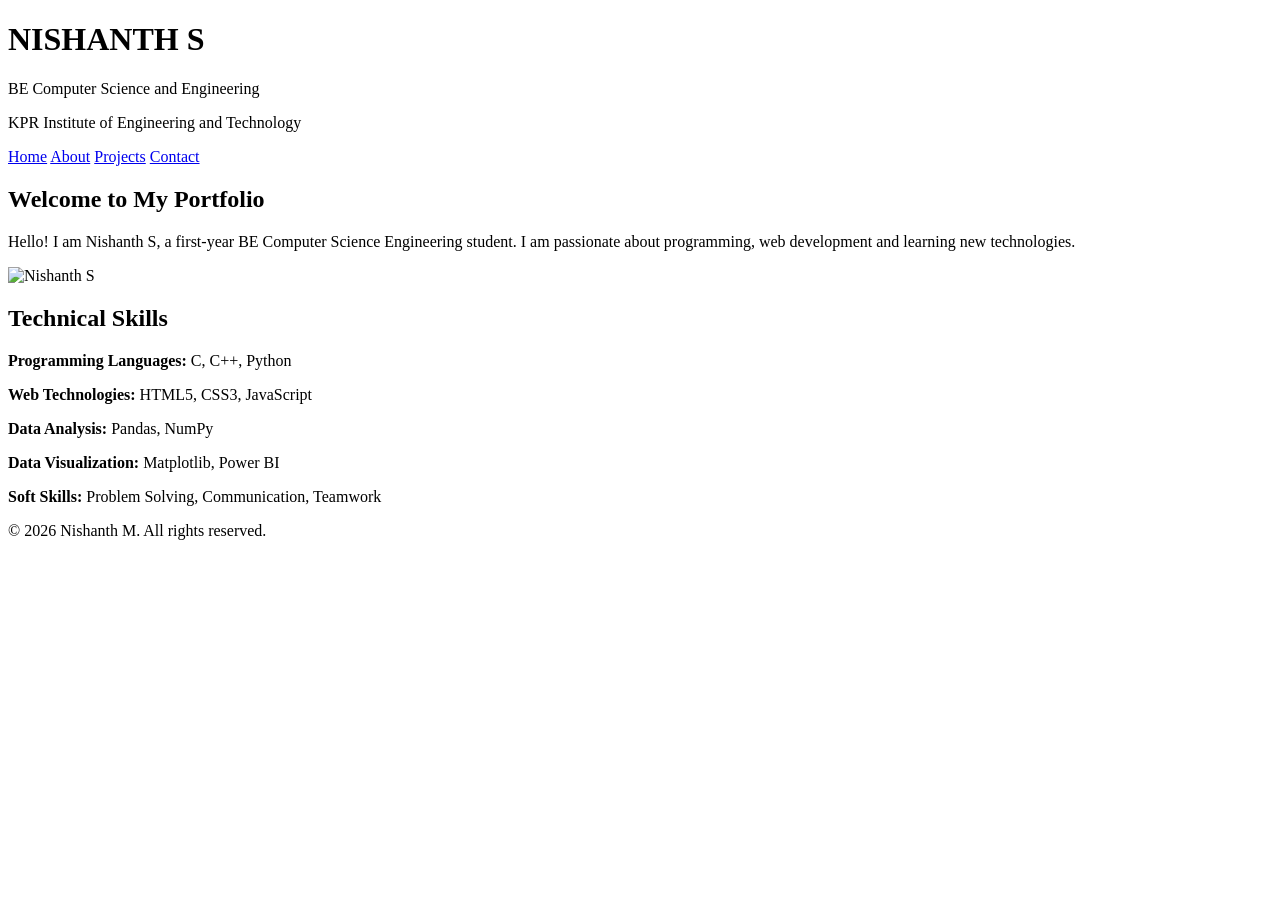
==== index.html @ 90b85fd9 "Create index.html" ====
<!DOCTYPE html>
<html>
    <head>
        <meta charset="UTF-8">
        <meta name="viewport" content="width=device-width, initial-scale=1.0">
        <meta name="description" content="Portfolio website of Nishanth S">
        <meta name="author" content="Nishanth S">
        <title>Nishanth Portfolio</title>
        <link rel="stylesheet" href="style.css">
    </head>
</html>
<body>

        <header>
            <h1>NISHANTH S</h1>
            <p> BE Computer Science and Engineering</p>
            <p>KPR Institute of Engineering and Technology</p>
        </header>
        <nav>
            <a href="index.html">Home</a>
            <a href="about.html">About</a>
            <a href="project.html">Projects</a>
            <a href="contact.html">Contact</a>
        </nav>
        <main>
            <section>
                <h2>Welcome to My Portfolio</h2>
                <p>Hello! I am Nishanth S, a first-year BE Computer Science
                    Engineering student. I am passionate about programming,
                    web development and learning new technologies.
                </p>
                <img src="nishanth.png" alt="Nishanth S" style="width: 200px; height: auto;">
            </section>
            <section>
                <h2>Technical Skills</h2>

                    <p><strong>Programming Languages:</strong> C, C++, Python</p>

                    <p><strong>Web Technologies:</strong> HTML5, CSS3, JavaScript</p>

                    <p><strong>Data Analysis:</strong> Pandas, NumPy</p>

                    <p><strong>Data Visualization:</strong> Matplotlib, Power BI</p>

                    <p><strong>Soft Skills:</strong> Problem Solving, Communication, Teamwork</p>
            </section>
        </main>
        <footer>
            <p>&copy; 2026 Nishanth M. All rights reserved.</p>
        </footer>
</body>
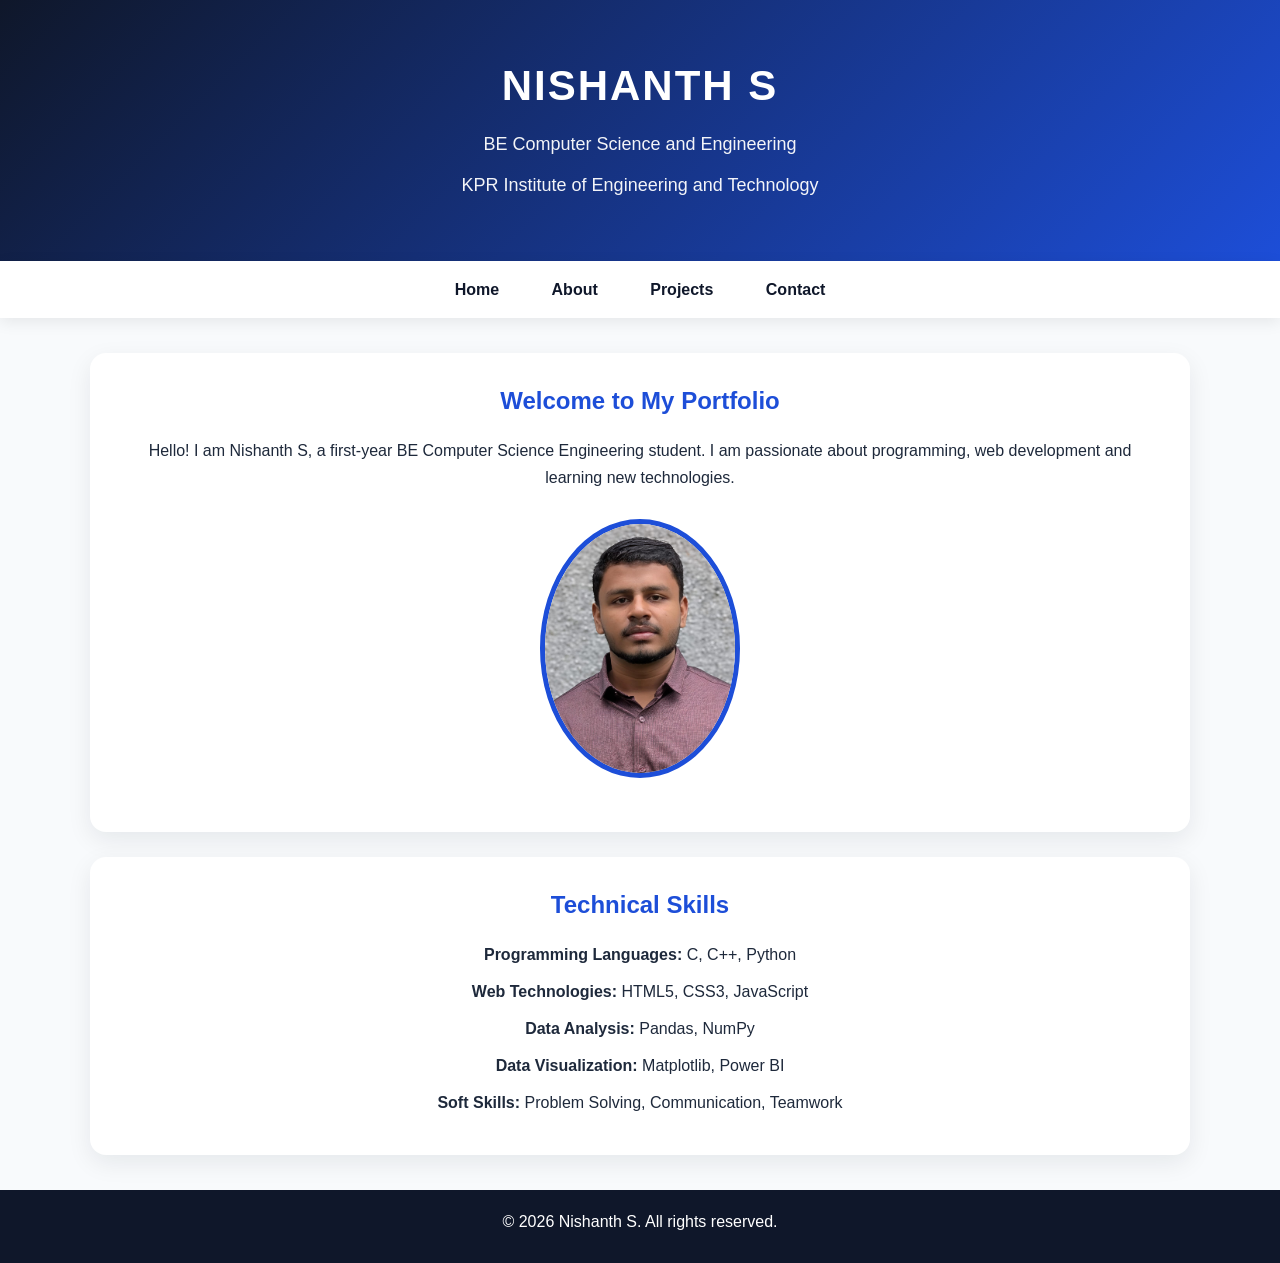
==== commit cdab4c43: "Update index.html" ====
--- a/index.html
+++ b/index.html
@@ -29,7 +29,7 @@
                     Engineering student. I am passionate about programming,
                     web development and learning new technologies.
                 </p>
-                <img src="nishanth.png" alt="Nishanth S" style="width: 200px; height: auto;">
+                <img src="nishanth.jpg.jpeg" alt="Nishanth S" style="width: 200px; height: auto;">
             </section>
             <section>
                 <h2>Technical Skills</h2>
@@ -46,6 +46,6 @@
             </section>
         </main>
         <footer>
-            <p>&copy; 2026 Nishanth M. All rights reserved.</p>
+            <p>&copy; 2026 Nishanth S. All rights reserved.</p>
         </footer>
 </body>
--- a/style.css
+++ b/style.css
@@ -0,0 +1,222 @@
+*{
+    margin:0;
+    padding:0;
+    box-sizing:border-box;
+}
+
+body{
+    font-family: "Segoe UI", Arial, sans-serif;
+    background:#f8fafc;
+    color:#1e293b;
+    line-height:1.7;
+}
+
+header{
+    background:linear-gradient(135deg,#0f172a,#1d4ed8);
+    color:white;
+    text-align:center;
+    padding:50px 20px;
+}
+
+header h1{
+    font-size:42px;
+    letter-spacing:2px;
+    margin-bottom:8px;
+}
+
+header p{
+    font-size:18px;
+    opacity:0.95;
+}
+
+nav{
+    background:white;
+    text-align:center;
+    padding:15px;
+    box-shadow:0 4px 15px rgba(0,0,0,0.08);
+    position:sticky;
+    top:0;
+    z-index:100;
+}
+
+nav a{
+    color:#0f172a;
+    text-decoration:none;
+    margin:0 10px;
+    font-weight:600;
+    padding:8px 14px;
+    border-radius:20px;
+}
+
+nav a:hover,
+nav a:focus{
+    background:#1d4ed8;
+    color:white;
+}
+
+main{
+    width:86%;
+    max-width:1100px;
+    margin:35px auto;
+}
+
+section{
+    background:white;
+    padding:28px;
+    margin-bottom:25px;
+    border-radius:16px;
+    text-align:center;
+    box-shadow:0 8px 25px rgba(15,23,42,0.08);
+}
+
+h2{
+    color:#1d4ed8;
+    margin-bottom:15px;
+}
+
+h3{
+    color:#0f172a;
+    margin-bottom:10px;
+}
+
+p{
+    margin-bottom:10px;
+}
+
+img{
+    width:180px;
+    height:180px;
+    object-fit:cover;
+    border-radius:50%;
+    border:5px solid #1d4ed8;
+    margin:18px 0;
+}
+
+ul{
+    display:inline-block;
+    text-align:left;
+    list-style-position:inside;
+    margin-top:10px;
+}
+
+li{
+    margin:7px 0;
+}
+
+table{
+    width:100%;
+    border-collapse:collapse;
+    margin-top:15px;
+    overflow:hidden;
+}
+
+th{
+    background:#1d4ed8;
+    color:white;
+}
+
+td, th{
+    padding:12px;
+    border:1px solid #cbd5e1;
+    text-align:center;
+}
+
+article{
+    background:#f8fafc;
+    padding:20px;
+    margin:18px 0;
+    border-left:6px solid #1d4ed8;
+    border-radius:12px;
+    text-align:left;
+}
+
+article:hover{
+    transform:translateY(-4px);
+    transition:0.3s;
+    box-shadow:0 8px 20px rgba(0,0,0,0.12);
+}
+
+form{
+    max-width:520px;
+    margin:auto;
+    display:flex;
+    flex-direction:column;
+    text-align:left;
+}
+
+label{
+    margin-top:12px;
+    font-weight:600;
+}
+
+input,
+textarea{
+    padding:12px;
+    margin-top:6px;
+    border:1px solid #94a3b8;
+    border-radius:8px;
+    font-size:15px;
+}
+
+input:focus,
+textarea:focus{
+    outline:3px solid #93c5fd;
+    border-color:#1d4ed8;
+}
+
+button{
+    margin-top:18px;
+    padding:13px;
+    background:#1d4ed8;
+    color:white;
+    border:none;
+    border-radius:25px;
+    cursor:pointer;
+    font-size:16px;
+    font-weight:bold;
+}
+
+button:hover,
+button:focus{
+    background:#1e40af;
+}
+
+a{
+    color:#1d4ed8;
+}
+
+a:hover{
+    color:#0f172a;
+}
+
+footer{
+    background:#0f172a;
+    color:white;
+    text-align:center;
+    padding:18px;
+    margin-top:35px;
+}
+
+@media(max-width:768px){
+    main{
+        width:94%;
+    }
+
+    header h1{
+        font-size:30px;
+    }
+
+    nav a{
+        display:block;
+        margin:8px auto;
+    }
+
+    img{
+        width:140px;
+        height:140px;
+    }
+
+    table{
+        font-size:13px;
+    }
+}
